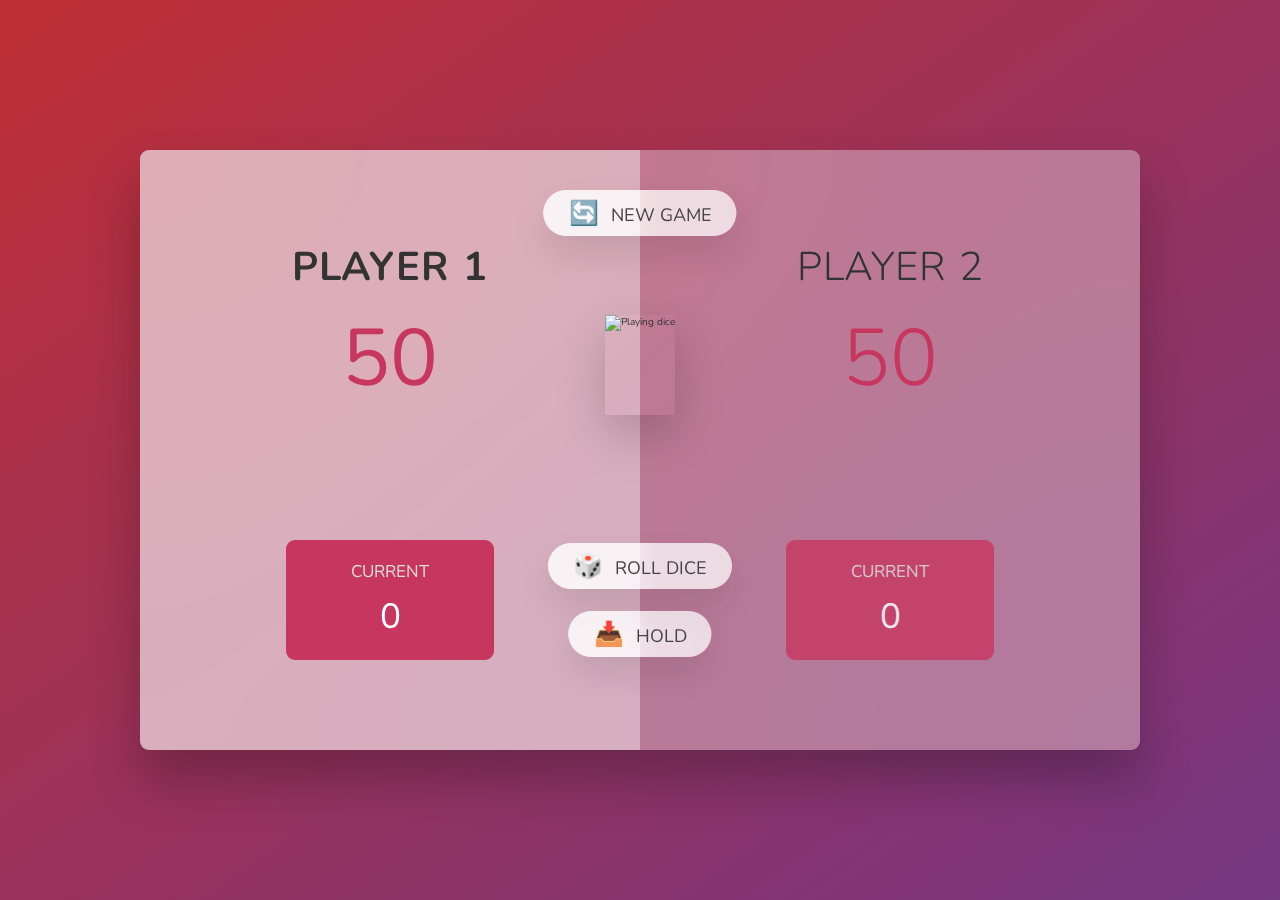
==== 07-Pig-Game/starter/index.html @ c1e23a26 "20.03.2024" ====
<!DOCTYPE html>
<html lang="en">
  <head>
    <meta charset="UTF-8" />
    <meta name="viewport" content="width=device-width, initial-scale=1.0" />
    <meta http-equiv="X-UA-Compatible" content="ie=edge" />
    <link rel="stylesheet" href="style.css" />
    <title>Pig Game</title>
  </head>
  <body>
    <main>
      <section class="player player--0 player--active">
        <h2 class="name" id="name--0">Player 1</h2>
        <p class="score" id="score--0">50</p>
        <div class="current">
          <p class="current-label">Current</p>
          <p class="current-score" id="current--0">0</p>
        </div>
      </section>
      <section class="player player--1">
        <h2 class="name" id="name--1">Player 2</h2>
        <p class="score" id="score--1">50</p>
        <div class="current">
          <p class="current-label">Current</p>
          <p class="current-score" id="current--1">0</p>
        </div>
      </section>

      <img src="dice-5.png" alt="Playing dice" class="dice" />
      <button class="btn btn--new">🔄 New game</button>
      <button class="btn btn--roll">🎲 Roll dice</button>
      <button class="btn btn--hold">📥 Hold</button>
    </main>
    <script src="script.js"></script>
  </body>
</html>
---- 07-Pig-Game/starter/style.css ----
@import url('https://fonts.googleapis.com/css2?family=Nunito&display=swap');

* {
  margin: 0;
  padding: 0;
  box-sizing: inherit;
}

html {
  font-size: 62.5%;
  box-sizing: border-box;
}

body {
  font-family: 'Nunito', sans-serif;
  font-weight: 400;
  height: 100vh;
  color: #333;
  background-image: linear-gradient(to top left, #753682 0%, #bf2e34 100%);
  display: flex;
  align-items: center;
  justify-content: center;
}

/* LAYOUT */
main {
  position: relative;
  width: 100rem;
  height: 60rem;
  background-color: rgba(255, 255, 255, 0.35);
  backdrop-filter: blur(200px);
  filter: blur();
  box-shadow: 0 3rem 5rem rgba(0, 0, 0, 0.25);
  border-radius: 9px;
  overflow: hidden;
  display: flex;
}

.player {
  flex: 50%;
  padding: 9rem;
  display: flex;
  flex-direction: column;
  align-items: center;
  transition: all 0.75s;
}

/* ELEMENTS */
.name {
  position: relative;
  font-size: 4rem;
  text-transform: uppercase;
  letter-spacing: 1px;
  word-spacing: 2px;
  font-weight: 300;
  margin-bottom: 1rem;
}

.score {
  font-size: 8rem;
  font-weight: 300;
  color: #c7365f;
  margin-bottom: auto;
}

.player--active {
  background-color: rgba(255, 255, 255, 0.4);
}
.player--active .name {
  font-weight: 700;
}
.player--active .score {
  font-weight: 400;
}

.player--active .current {
  opacity: 1;
}

.current {
  background-color: #c7365f;
  opacity: 0.8;
  border-radius: 9px;
  color: #fff;
  width: 65%;
  padding: 2rem;
  text-align: center;
  transition: all 0.75s;
}

.current-label {
  text-transform: uppercase;
  margin-bottom: 1rem;
  font-size: 1.7rem;
  color: #ddd;
}

.current-score {
  font-size: 3.5rem;
}

/* ABSOLUTE POSITIONED ELEMENTS */
.btn {
  position: absolute;
  left: 50%;
  transform: translateX(-50%);
  color: #444;
  background: none;
  border: none;
  font-family: inherit;
  font-size: 1.8rem;
  text-transform: uppercase;
  cursor: pointer;
  font-weight: 400;
  transition: all 0.2s;

  background-color: white;
  background-color: rgba(255, 255, 255, 0.6);
  backdrop-filter: blur(10px);

  padding: 0.7rem 2.5rem;
  border-radius: 50rem;
  box-shadow: 0 1.75rem 3.5rem rgba(0, 0, 0, 0.1);
}

.btn::first-letter {
  font-size: 2.4rem;
  display: inline-block;
  margin-right: 0.7rem;
}

.btn--new {
  top: 4rem;
}
.btn--roll {
  top: 39.3rem;
}
.btn--hold {
  top: 46.1rem;
}

.btn:active {
  transform: translate(-50%, 3px);
  box-shadow: 0 1rem 2rem rgba(0, 0, 0, 0.15);
}

.btn:focus {
  outline: none;
}

.dice {
  position: absolute;
  left: 50%;
  top: 16.5rem;
  transform: translateX(-50%);
  height: 10rem;
  box-shadow: 0 2rem 5rem rgba(0, 0, 0, 0.2);
}

.player--winner {
  background-color: #2f2f2f;
}

.player--winner .name {
  font-weight: 700;
  color: #c7365f;
}

.btn:disabled {
  filter: brightness(0.5);
  pointer-events: none;
}
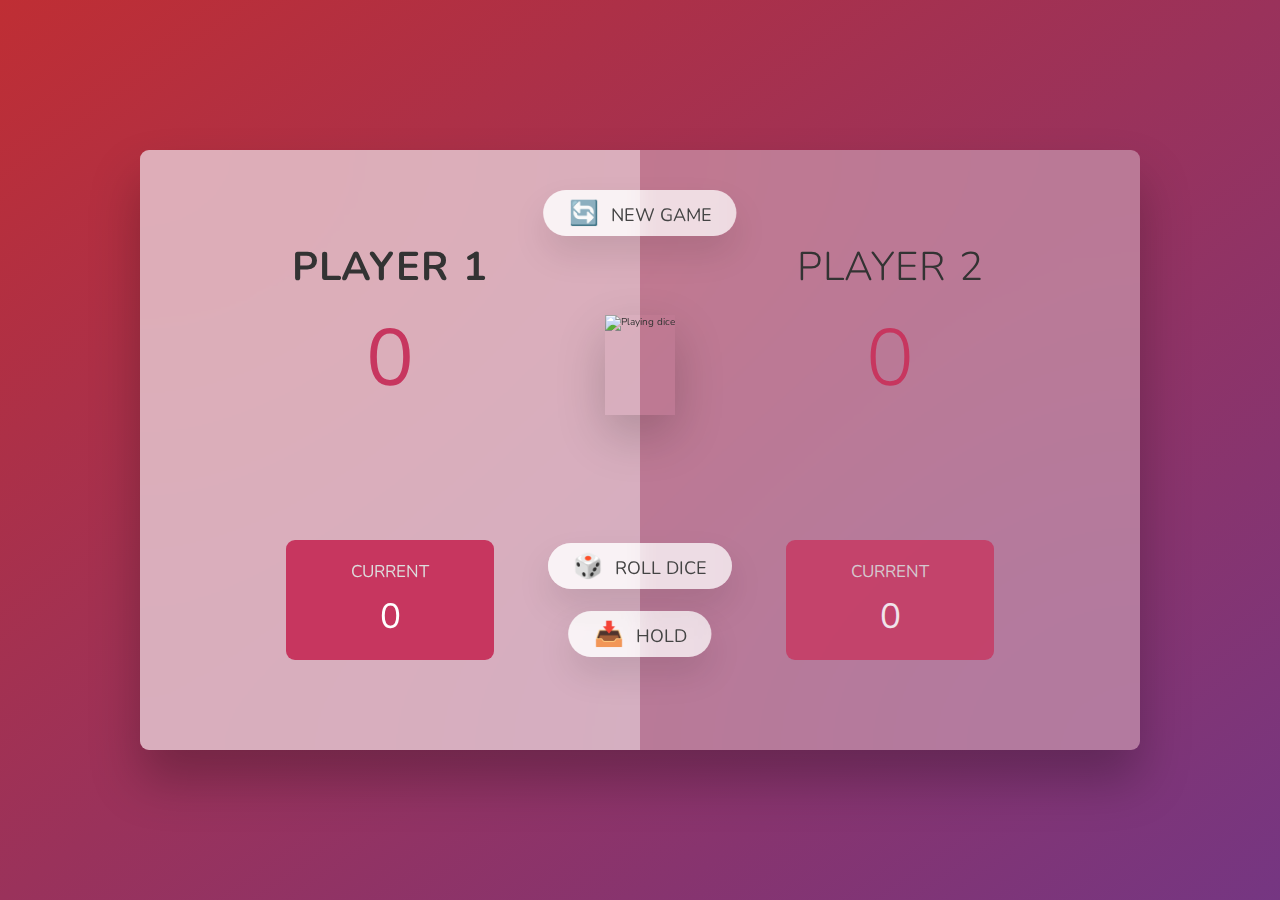
==== commit 71c2d046: "24.05.24" ====
--- a/07-Pig-Game/starter/index.html
+++ b/07-Pig-Game/starter/index.html
@@ -11,7 +11,7 @@
     <main>
       <section class="player player--0 player--active">
         <h2 class="name" id="name--0">Player 1</h2>
-        <p class="score" id="score--0">50</p>
+        <p class="score" id="score--0">0</p>
         <div class="current">
           <p class="current-label">Current</p>
           <p class="current-score" id="current--0">0</p>
@@ -19,7 +19,7 @@
       </section>
       <section class="player player--1">
         <h2 class="name" id="name--1">Player 2</h2>
-        <p class="score" id="score--1">50</p>
+        <p class="score" id="score--1">0</p>
         <div class="current">
           <p class="current-label">Current</p>
           <p class="current-score" id="current--1">0</p>
